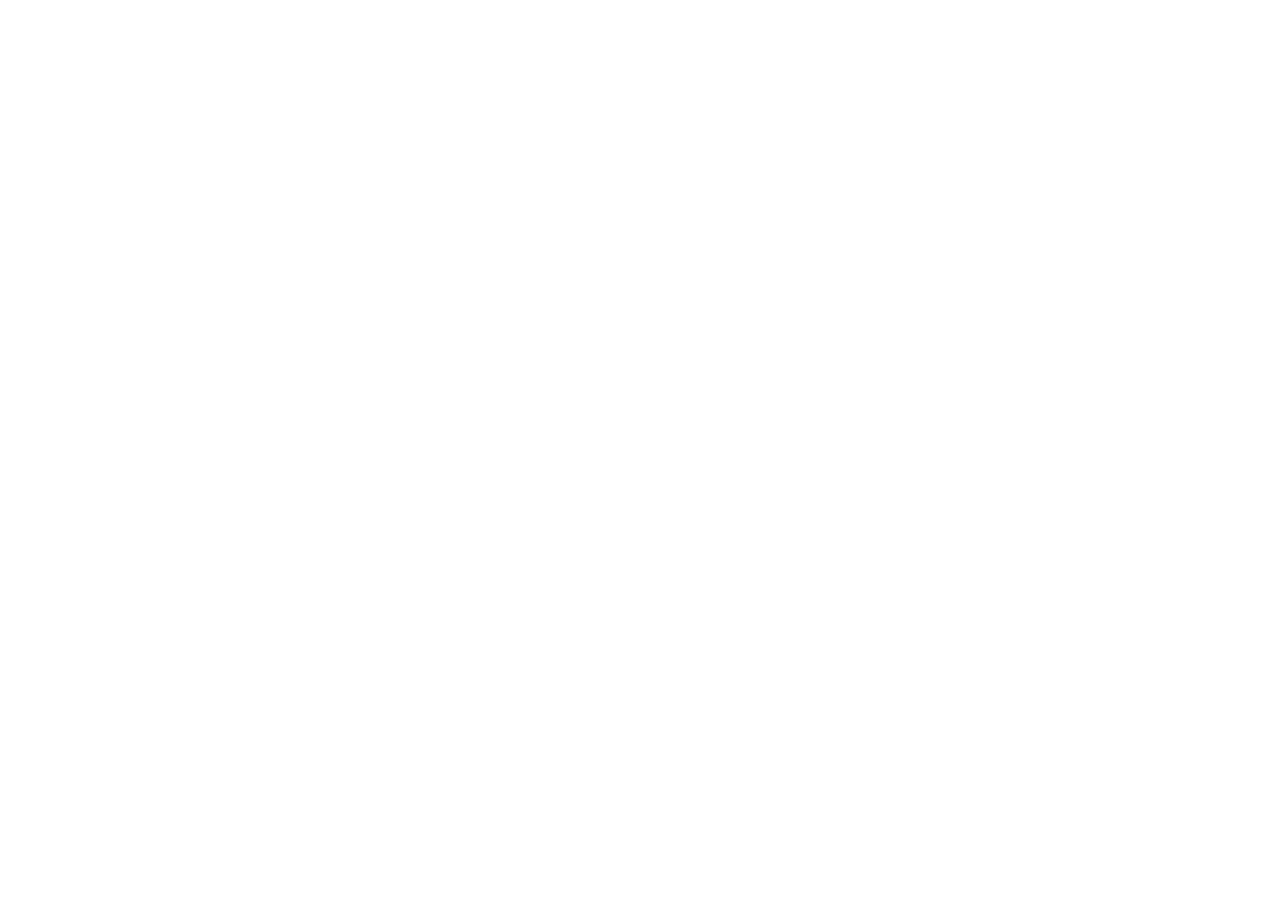
==== Bluejack_HCI_S5/html/community.html @ 77b06c25 "PUSH" ====
<!DOCTYPE html>
<html lang="en">
<head>
    <meta charset="UTF-8">
    <meta http-equiv="X-UA-Compatible" content="IE=edge">
    <meta name="viewport" content="width=<device-width>, initial-scale=1.0">
    <link rel="stylesheet" href="../css/community.css">
    <title>Document</title>
</head>
<body>
    <div class="content-wrapper">
        <div class="content-box">
            <div class="name-row">
                <p></p>
            </div>
            <div class="content">

            </div>
        </div>
    </div>
</body>
</html>
---- Bluejack_HCI_S5/css/community.css ----
body{
    margin : 0;
    font-family: "Montserrat", sans-serif;
}

*{
    box-sizing: border-box;
}
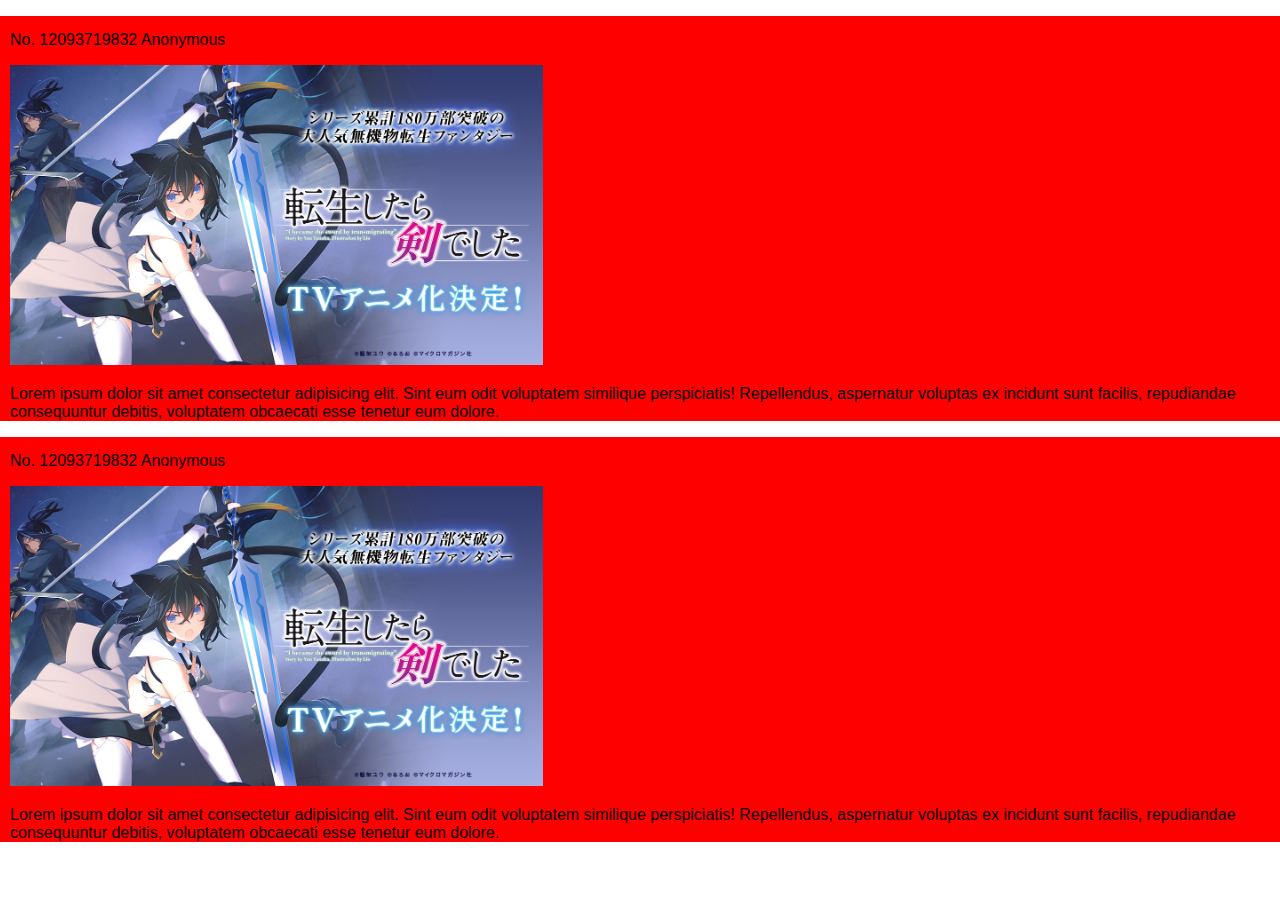
==== commit dd8c3649: "COMMUNITY" ====
--- a/Bluejack_HCI_S5/html/community.html
+++ b/Bluejack_HCI_S5/html/community.html
@@ -9,12 +9,20 @@
 </head>
 <body>
     <div class="content-wrapper">
-        <div class="content-box">
-            <div class="name-row">
-                <p></p>
+        <div class="comment-box">
+            <div class="content">
+                <p class="header-name">No. 12093719832 Anonymous</p>
+                <div class="comment-contents">
+                    <img src="../images/image-slider1.jpg" alt="">
+                    <p>Lorem ipsum dolor sit amet consectetur adipisicing elit. Sint eum odit voluptatem similique perspiciatis! Repellendus, aspernatur voluptas ex incidunt sunt facilis, repudiandae consequuntur debitis, voluptatem obcaecati esse tenetur eum dolore.</p>
+                </div>
             </div>
             <div class="content">
-
+                <p class="header-name">No. 12093719832 Anonymous</p>
+                <div class="comment-contents">
+                    <img src="../images/image-slider1.jpg" alt="">
+                    <p>Lorem ipsum dolor sit amet consectetur adipisicing elit. Sint eum odit voluptatem similique perspiciatis! Repellendus, aspernatur voluptas ex incidunt sunt facilis, repudiandae consequuntur debitis, voluptatem obcaecati esse tenetur eum dolore.</p>
+                </div>
             </div>
         </div>
     </div>
--- a/Bluejack_HCI_S5/css/community.css
+++ b/Bluejack_HCI_S5/css/community.css
@@ -6,3 +6,31 @@
 *{
     box-sizing: border-box;
 }
+
+.content-box{
+    overflow: none;
+}
+
+.content{
+    height: auto;
+    width: 100%;
+    text-align: left;
+    background-color: red;
+}
+
+.header-name{
+    padding-top: 15px;
+}
+
+.content p {
+    padding-left: 10px;
+}
+
+.content img{
+    max-height: 300px;
+   padding-left: 10px;
+}
+
+/* .comment-contents p{
+    float: left;
+} */
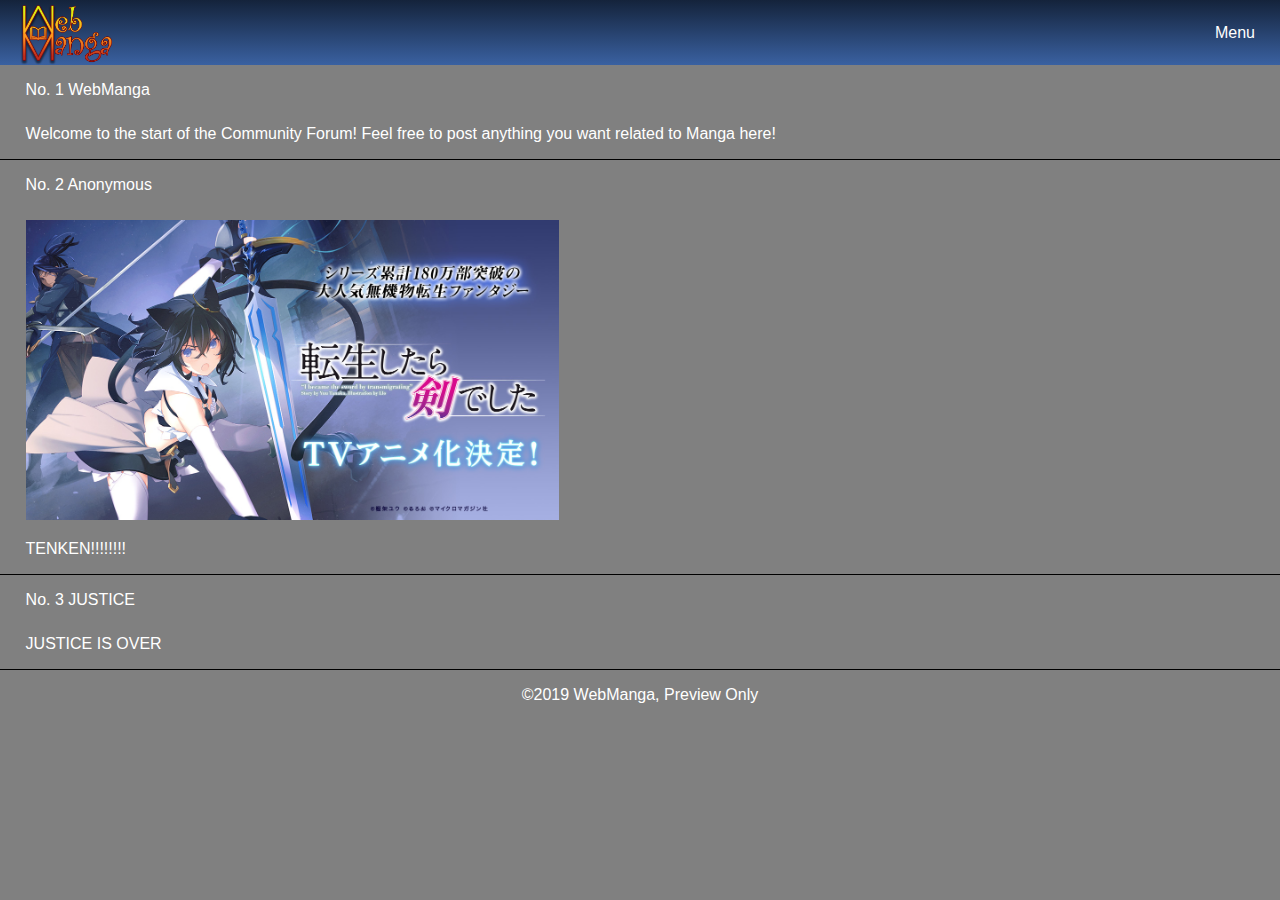
==== commit 90b99e44: "idk community" ====
--- a/Bluejack_HCI_S5/html/community.html
+++ b/Bluejack_HCI_S5/html/community.html
@@ -8,23 +8,52 @@
     <title>Document</title>
 </head>
 <body>
+    <div class="header-top-wrapper">
+        <header>
+          <div class="container">
+            <div class="header-left">
+              <img class="logo" src="../images/Logo.png" >
+            </div>
+          <nav class="dropdown">
+              <li>
+                <a>Menu</a>
+              </li>
+              <div class="dropdown-content">
+                <a href="../html/index.html">HOME</a>
+                <a href="../html/viewWeb.html">Read Manga</a>
+                <a href="../html/login.html">Login</a>
+              </div>
+          </nav>
+        </header> 
+      </div>
     <div class="content-wrapper">
         <div class="comment-box">
             <div class="content">
-                <p class="header-name">No. 12093719832 Anonymous</p>
+                <p class="header-name">No. 1 WebManga</p>
                 <div class="comment-contents">
-                    <img src="../images/image-slider1.jpg" alt="">
-                    <p>Lorem ipsum dolor sit amet consectetur adipisicing elit. Sint eum odit voluptatem similique perspiciatis! Repellendus, aspernatur voluptas ex incidunt sunt facilis, repudiandae consequuntur debitis, voluptatem obcaecati esse tenetur eum dolore.</p>
+                    <p>Welcome to the start of the Community Forum! Feel free to post anything you want
+                        related to Manga here!</p>
                 </div>
             </div>
             <div class="content">
-                <p class="header-name">No. 12093719832 Anonymous</p>
+                <p class="header-name">No. 2 Anonymous</p>
                 <div class="comment-contents">
                     <img src="../images/image-slider1.jpg" alt="">
-                    <p>Lorem ipsum dolor sit amet consectetur adipisicing elit. Sint eum odit voluptatem similique perspiciatis! Repellendus, aspernatur voluptas ex incidunt sunt facilis, repudiandae consequuntur debitis, voluptatem obcaecati esse tenetur eum dolore.</p>
+                    <p>TENKEN!!!!!!!!</p>
+                </div>
+            </div>
+            <div class="content">
+                <p class="header-name">No. 3 JUSTICE</p>
+                <div class="comment-contents">
+                    <p>JUSTICE IS OVER</p>
                 </div>
             </div>
         </div>
     </div>
+    <footer>
+        <div class="footer-content-left">
+            <p>©2019 WebManga, Preview Only</p>
+        </div>
+      </footer>
 </body>
 </html>--- a/Bluejack_HCI_S5/css/community.css
+++ b/Bluejack_HCI_S5/css/community.css
@@ -1,36 +1,113 @@
 body{
     margin : 0;
     font-family: "Montserrat", sans-serif;
+    color: white;
+    background-color: grey;
 }
 
 *{
     box-sizing: border-box;
 }
 
-.content-box{
-    overflow: none;
+
+.header-top-wrapper{
+    background: linear-gradient(#14233b, #3a61a1);
+    background-size: cover;
+    width: 100%;
+    height: auto;
 }
 
+header{
+    height: 65px;
+    width: 100%;
+  }
+  
+  .header-left {
+    float: left;
+  }
+  
+  .header-left a{
+    color: white;
+  }
+  
+  .header-right{
+    float: right;
+}
+
+.logo{
+    width: auto;
+    height: 60px;
+    margin-top: 5px;
+    padding-left: 20px;
+}
+.container {
+    width: auto;
+    height: 300px;
+}
+
+.content{
+    height: 500px;
+}
+.dropdown {
+    float: right;
+    position: relative;
+}
+  
+.dropdown li {
+    line-height: 65px;
+    padding-left: 25px;
+    padding-right: 25px;
+    color: white;
+    display: block;
+}
+  
+.dropdown-content {
+    display: none;
+    position: absolute;
+    right: 0;
+    background-color: #f9f9f9;
+    box-shadow: 0px 8px 16px 0px rgba(0,0,0,0.2);
+    z-index: 1;
+  }
+  
+.dropdown-content a {
+    color: black;
+    padding: 12px 16px;
+    text-decoration: none;
+    display: block;
+}
+  
+.dropdown-content a:hover {background-color: #f1f1f1;}
+  
+.dropdown:hover .dropdown-content {
+    display: block;
+}
 .content{
     height: auto;
     width: 100%;
     text-align: left;
-    background-color: red;
+    display: block;
+    border-bottom-color: black;
+    border-bottom-style: solid;
+    border-bottom-width: 1px;
 }
 
 .header-name{
-    padding-top: 15px;
+    padding-bottom: 10px;
 }
 
 .content p {
-    padding-left: 10px;
+    padding-left: 2vw;
 }
 
 .content img{
     max-height: 300px;
-   padding-left: 10px;
+    padding-left: 2vw;
 }
 
-/* .comment-contents p{
-    float: left;
-} */
+footer{
+    overflow: none;
+    text-align: center;
+}
+
+
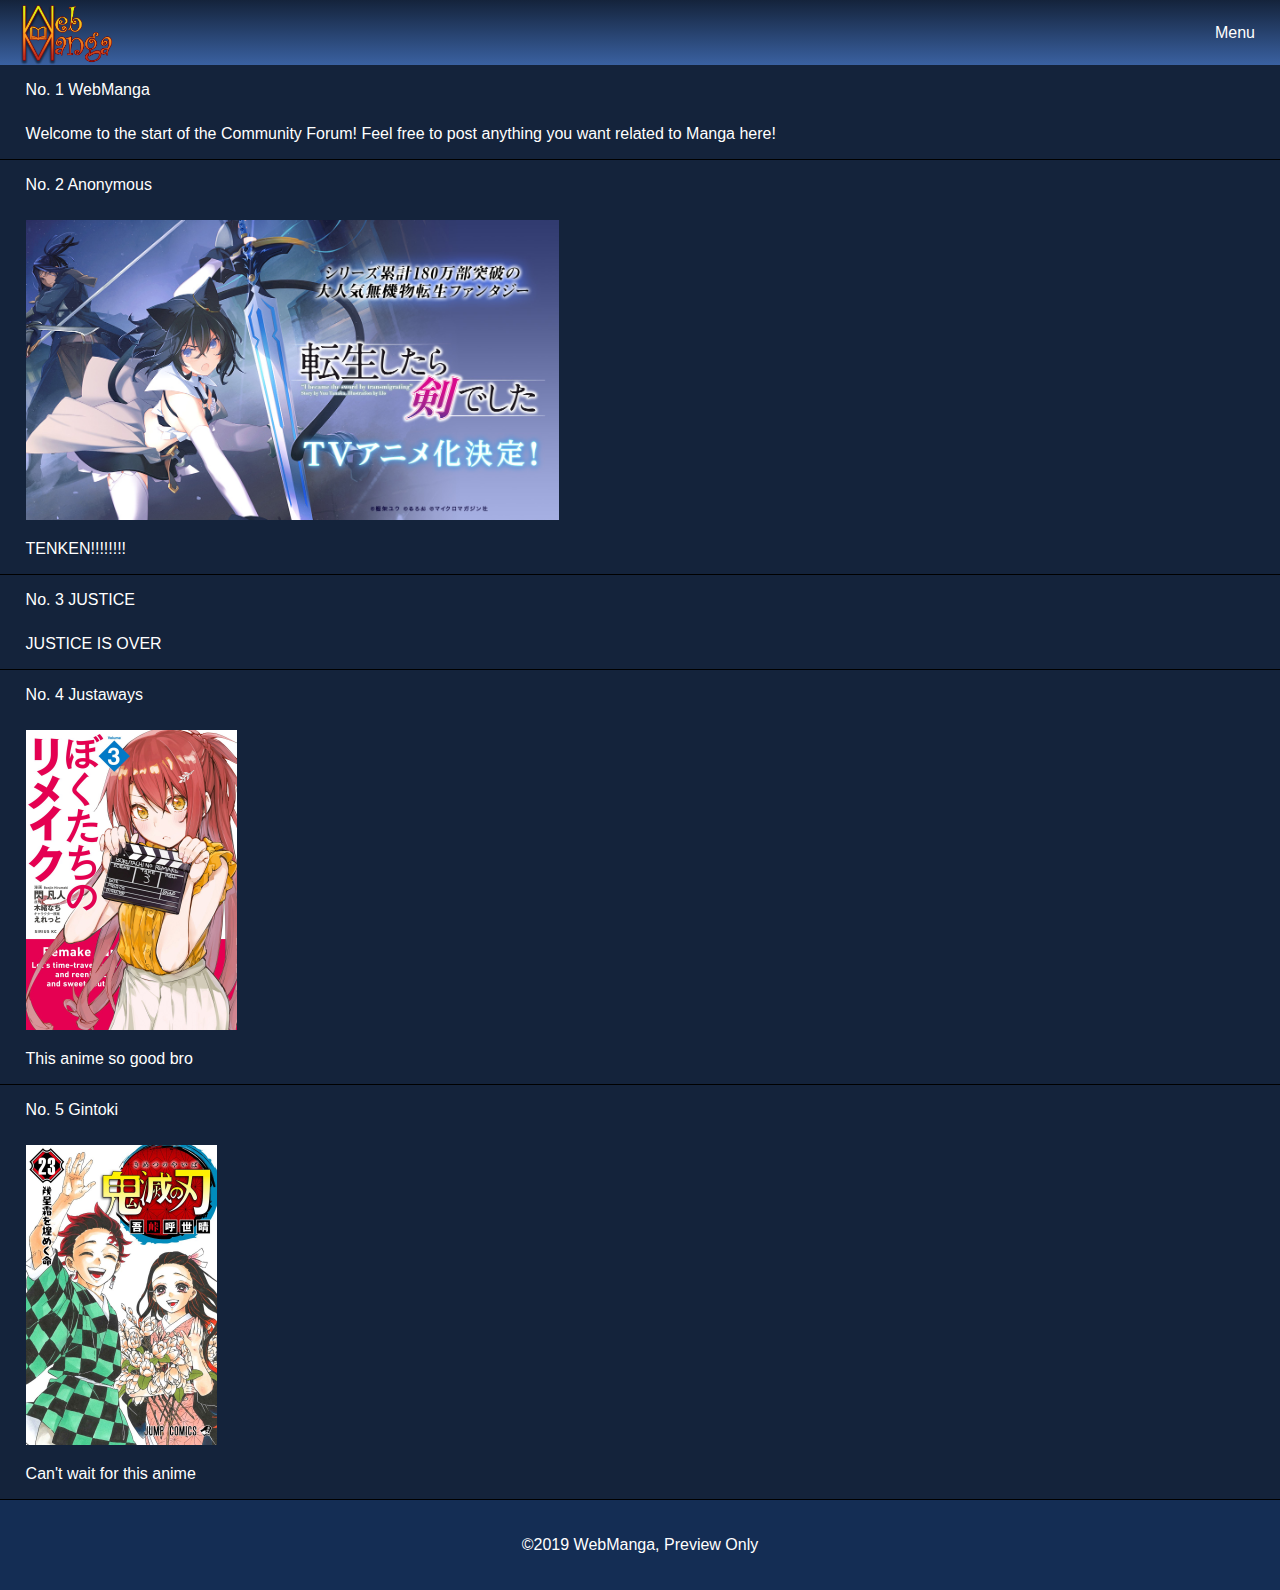
==== commit ec67b278: "Last" ====
--- a/Bluejack_HCI_S5/html/community.html
+++ b/Bluejack_HCI_S5/html/community.html
@@ -22,6 +22,7 @@
                 <a href="../html/index.html">HOME</a>
                 <a href="../html/viewWeb.html">Read Manga</a>
                 <a href="../html/login.html">Login</a>
+                <a href="../html/community.html">Community</a>
               </div>
           </nav>
         </header> 
@@ -48,6 +49,20 @@
                     <p>JUSTICE IS OVER</p>
                 </div>
             </div>
+            <div class="content">
+              <p class="header-name">No. 4 Justaways</p>
+              <div class="comment-contents">
+                <img src="../images/manga-3.jpg" alt="">
+                  <p>This anime so good bro</p>
+              </div>
+          </div>
+          <div class="content">
+            <p class="header-name">No. 5 Gintoki</p>
+            <div class="comment-contents">
+              <img src="../images/manga-5.png" alt="">
+                <p>Can't wait for this anime</p>
+            </div>
+        </div>
         </div>
     </div>
     <footer>
--- a/Bluejack_HCI_S5/css/community.css
+++ b/Bluejack_HCI_S5/css/community.css
@@ -2,7 +2,7 @@
     margin : 0;
     font-family: "Montserrat", sans-serif;
     color: white;
-    background-color: grey;
+    background-color: #14233b;
 }
 
 *{
@@ -110,4 +110,18 @@
     text-align: center;
 }
 
+.footer-content-left p{
+    margin : 0;
+}
+.footer-content-left{
+  margin : auto;
+  background-color: #142d54;
+  height: 10vh;
+  width: auto;
+  line-height: 10vh;
+}
 
+.footer-content-left p{
+  color: white;
+}
+
